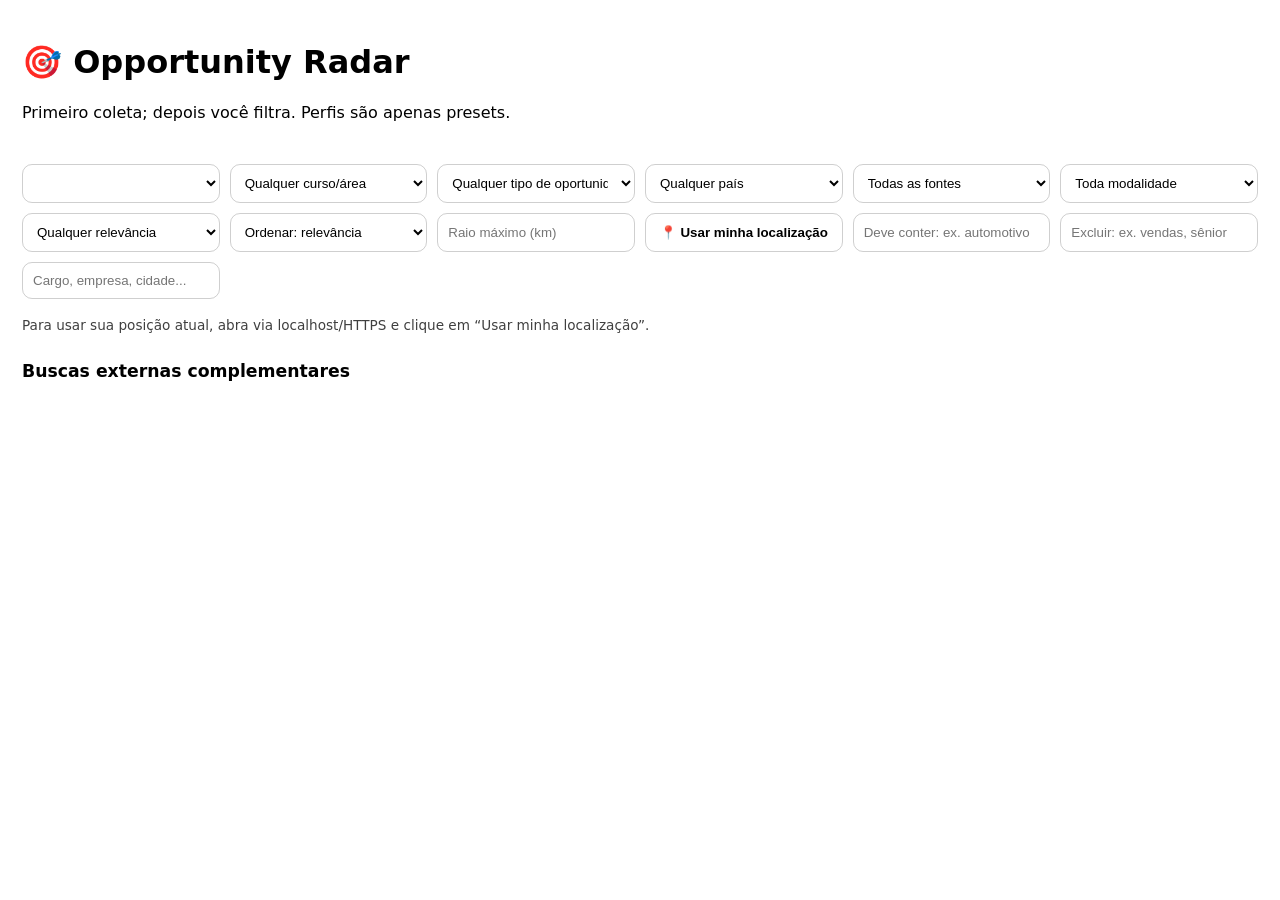
==== web/dashboard.html @ 4504340b "feat: initial Opportunity Radar v3.3" ====
<!doctype html>
<html lang="pt-BR">
<head>
<meta charset="utf-8">
<meta name="viewport" content="width=device-width,initial-scale=1">
<title>Opportunity Radar</title>
<style>
:root{font-family:Inter,system-ui,sans-serif;color-scheme:light dark}
body{max-width:1240px;margin:auto;padding:22px}
header{margin-bottom:18px}
.filters{display:grid;grid-template-columns:repeat(auto-fit,minmax(180px,1fr));gap:10px;margin:18px 0}
input,select,button{padding:10px;border-radius:10px;border:1px solid #8886;background:inherit}
button{cursor:pointer;font-weight:650}
.summary,.intent-summary{display:flex;gap:8px;flex-wrap:wrap;margin:12px 0}
.pill,.tag,.intent-chip{border:1px solid #8885;border-radius:999px;padding:5px 9px;font-size:.8rem}
.intent-chip{cursor:pointer;background:transparent}
.intent-chip:hover{border-color:#888}
.job{display:grid;grid-template-columns:76px 1fr;gap:14px;border:1px solid #8885;border-radius:16px;padding:15px;margin:11px 0}
.score{font-size:1.38rem;font-weight:800;text-align:center}
.score:after{content:"%";font-size:.7rem;opacity:.65}
h2{font-size:1.08rem;margin:3px 0}h3{font-size:.92rem;margin:4px 0;opacity:.8}
p{margin:5px 0}.meta{display:flex;gap:6px;flex-wrap:wrap}
.reason{font-size:.84rem;opacity:.78}.distance{font-weight:700}
.links{display:grid;gap:8px}.links a{padding:9px;border:1px solid #8885;border-radius:10px;text-decoration:none}
.notice{font-size:.85rem;opacity:.75}.muted{opacity:.65}.section-title{margin-top:28px}
</style>
</head>
<body>
<header>
<h1>🎯 Opportunity Radar</h1>
<p>Primeiro coleta; depois você filtra. Perfis são apenas presets.</p>
<div class="summary" id="summary"></div>
<div class="intent-summary" id="intentSummary"></div>
</header>

<section class="filters">
<select id="profile"></select>
<select id="course"><option value="">Qualquer curso/área</option></select>
<select id="intent"><option value="">Qualquer tipo de oportunidade</option></select>
<select id="country">
  <option value="">Qualquer país</option>
  <option value="BR">Brasil</option>
  <option value="US">Estados Unidos</option>
</select>
<select id="source"><option value="">Todas as fontes</option></select>
<select id="workplace">
  <option value="">Toda modalidade</option>
  <option value="remote">Remoto</option>
  <option value="hybrid">Híbrido</option>
  <option value="onsite">Presencial</option>
</select>
<select id="score">
  <option value="0" selected>Qualquer relevância</option>
  <option value="35">Afinidade ≥ 35</option>
  <option value="50">Afinidade ≥ 50</option>
  <option value="70">Afinidade ≥ 70</option>
  <option value="85">Afinidade ≥ 85</option>
</select>
<select id="sort">
  <option value="relevance">Ordenar: relevância</option>
  <option value="distance">Ordenar: mais perto</option>
  <option value="recent">Ordenar: mais recente</option>
  <option value="title">Ordenar: título</option>
</select>
<input id="distance" type="number" min="1" step="1" placeholder="Raio máximo (km)">
<button id="locationBtn">📍 Usar minha localização</button>
<input id="include" placeholder="Deve conter: ex. automotivo">
<input id="exclude" placeholder="Excluir: ex. vendas, sênior">
<input id="search" placeholder="Cargo, empresa, cidade...">
</section>

<p class="notice" id="geoStatus">
Para usar sua posição atual, abra via localhost/HTTPS e clique em “Usar minha localização”.
</p>

<main id="jobs"></main>

<section>
<h2 class="section-title">Buscas externas complementares</h2>
<div class="links" id="links"></div>
</section>

<script>
const DATA=__DASHBOARD_DATA__;
const $=id=>document.getElementById(id);
let currentLocation=null;

const profileEl=$("profile"),courseEl=$("course"),intentEl=$("intent");

function addOption(el,value,text){
  const o=document.createElement("option");
  o.value=value;o.textContent=text;el.appendChild(o);
}

addOption(profileEl,"__explore__","🌐 Explorar tudo");
for(const p of DATA.profiles)addOption(profileEl,p.id,p.name);

for(const [id,cfg] of Object.entries(DATA.courses))addOption(courseEl,id,cfg.label);
for(const [id,cfg] of Object.entries(DATA.intents))addOption(intentEl,id,cfg.label);
for(const s of [...new Set(DATA.jobs.map(j=>j.source))].sort())addOption($("source"),s,s);

function jobKey(j){return `${j.source}:${j.source_job_id}`}
function profileById(id){return DATA.profiles.find(p=>p.id===id)}
function matchMap(profileId){
  const out={};
  DATA.matches.filter(m=>m.profile_id===profileId).forEach(m=>out[m.job_key]=m);
  return out;
}

function workplace(j){
  const t=`${j.workplace_type||""} ${j.location||""} ${(j.description||"").slice(0,700)}`.toLowerCase();
  if(/remote|remoto|remota|home office/.test(t))return"remote";
  if(/hybrid|híbrido|hibrido|híbrida|hibrida/.test(t))return"hybrid";
  if(/onsite|on-site|presencial/.test(t))return"onsite";
  return"unknown";
}

function haversine(lat1,lon1,lat2,lon2){
  const R=6371.0088,rad=x=>x*Math.PI/180;
  const p1=rad(lat1),p2=rad(lat2),dp=rad(lat2-lat1),dl=rad(lon2-lon1);
  const a=Math.sin(dp/2)**2+Math.cos(p1)*Math.cos(p2)*Math.sin(dl/2)**2;
  return R*2*Math.atan2(Math.sqrt(a),Math.sqrt(1-a));
}

function terms(value){
  return value.toLowerCase().split(",").map(x=>x.trim()).filter(Boolean);
}

function applyProfile(){
  const p=profileById(profileEl.value);
  if(!p)return;

  courseEl.value=p.course_ids?.[0]||"";
  intentEl.value=p.intent_ids?.length===1?p.intent_ids[0]:"";
  $("country").value=p.preferred_countries?.length===1?p.preferred_countries[0]:"";
  $("workplace").value=p.preferred_workplace_types?.length===1?p.preferred_workplace_types[0]:"";
  $("distance").value=p.max_distance_km??"";
  $("include").value=(p.include_keywords||[]).join(", ");
  $("exclude").value=(p.exclude_keywords||[]).join(", ");
  $("score").value=String(Math.max(0,p.minimum_score??0));
}

function exploreRelevance(j){
  const course=courseEl.value;
  if(course)return Number(j.course_scores?.[course]||0);
  return Math.max(0,...Object.values(j.course_scores||{}).map(Number));
}

function baseDistance(j,m){
  if(currentLocation&&j.latitude!=null&&j.longitude!=null){
    return haversine(currentLocation.lat,currentLocation.lon,j.latitude,j.longitude);
  }
  return m?.distance_km??null;
}

function renderIntentSummary(){
  const counts={};
  for(const id of Object.keys(DATA.intents))counts[id]=0;
  for(const j of DATA.jobs){
    for(const id of (j.detected_intents||[]))counts[id]=(counts[id]||0)+1;
  }

  $("intentSummary").innerHTML=Object.entries(DATA.intents)
    .map(([id,cfg])=>`<button class="intent-chip" data-intent="${attr(id)}">${esc(cfg.label)}: ${counts[id]||0}</button>`)
    .join("");

  document.querySelectorAll(".intent-chip").forEach(btn=>{
    btn.onclick=()=>{
      intentEl.value=btn.dataset.intent;
      profileEl.value="__explore__";
      render();
    };
  });
}

function render(){
  const exploring=profileEl.value==="__explore__";
  const profile=profileById(profileEl.value);
  const matches=exploring?{}:matchMap(profileEl.value);

  const q=$("search").value.toLowerCase();
  const minScore=Number($("score").value);
  const source=$("source").value;
  const intent=intentEl.value;
  const wp=$("workplace").value;
  const course=courseEl.value;
  const country=$("country").value;
  const radius=Number($("distance").value)||null;
  const includeTerms=terms($("include").value);
  const excludeTerms=terms($("exclude").value);

  const rows=[];

  for(const j of DATA.jobs){
    const m=matches[jobKey(j)]||null;
    const relevance=exploring?exploreRelevance(j):(m?.score??exploreRelevance(j));

    if(relevance<minScore)continue;
    if(source&&j.source!==source)continue;
    if(intent&&!(j.detected_intents||[]).includes(intent))continue;
    if(wp&&workplace(j)!==wp)continue;
    if(course&&Number(j.course_scores?.[course]||0)<35)continue;

    const resolvedCountry=j.metadata?.resolved_country||"";
    if(country&&resolvedCountry&&resolvedCountry!==country)continue;
    if(country&&!resolvedCountry)continue;

    const hay=`${j.title} ${j.company} ${j.location} ${j.description}`.toLowerCase();

    if(q&&!hay.includes(q))continue;
    if(includeTerms.length&&!includeTerms.some(x=>hay.includes(x)))continue;
    if(excludeTerms.some(x=>hay.includes(x)))continue;

    const dist=baseDistance(j,m);
    if(radius!=null&&workplace(j)!=="remote"&&(dist==null||dist>radius))continue;

    rows.push({j,m,dist,relevance});
  }

  const sort=$("sort").value;

  rows.sort((a,b)=>{
    if(sort==="distance")return (a.dist??1e9)-(b.dist??1e9);
    if(sort==="recent")return dateValue(b.j.published_at)-dateValue(a.j.published_at);
    if(sort==="title")return String(a.j.title).localeCompare(String(b.j.title));
    return b.relevance-a.relevance||((a.dist??1e9)-(b.dist??1e9));
  });

  const mode=exploring?"Explorar tudo":(profile?.name||"");

  $("summary").innerHTML=
    `<span class="pill">${rows.length} resultados</span>`+
    `<span class="pill">${DATA.jobs.length} vagas coletadas</span>`+
    `<span class="pill">${esc(mode)}</span>`;

  $("jobs").innerHTML=rows.map(({j,m,dist,relevance})=>{
    const intents=(j.detected_intents||[]).map(id=>DATA.intents[id]?.label||id);
    const courseTags=Object.entries(j.course_scores||{})
      .filter(([id,s])=>s>=35)
      .sort((a,b)=>b[1]-a[1])
      .slice(0,3)
      .map(([id,s])=>`<span class="tag">${esc(DATA.courses[id]?.label||id)}: ${s}%</span>`)
      .join("");

    const d=dist==null
      ?'<span class="muted">distância indisponível</span>'
      :`<span class="distance">${dist.toFixed(0)} km</span>`;

    const reasons=exploring
      ?[]
      :(m?.reasons||[]);

    return `
    <article class="job">
      <div class="score">${Math.round(relevance)}</div>
      <div>
        <div class="meta">
          <span class="tag">${esc(j.source)}</span>
          ${intents.map(x=>`<span class="tag">${esc(x)}</span>`).join("")}
          ${courseTags}
        </div>
        <h2>${esc(j.title||"Título não identificado")}</h2>
        <h3>${esc(j.company||"Empresa não identificada")}</h3>
        <p>${esc(j.location||"Localização não informada")} · ${d}</p>
        ${reasons.length?`<p class="reason">${esc(reasons.join(" • "))}</p>`:""}
        <a target="_blank" rel="noopener noreferrer" href="${attr(j.url)}">Abrir oportunidade ↗</a>
      </div>
    </article>`;
  }).join("")||"<p>Nenhuma oportunidade com esses filtros.</p>";

  if(exploring){
    $("links").innerHTML=
      '<p class="muted">Escolha um preset para buscas externas personalizadas. A coleta principal acima continua independente dos presets.</p>';
  }else{
    $("links").innerHTML=DATA.search_links
      .filter(x=>x.profile_id===profileEl.value)
      .map(x=>`<a target="_blank" rel="noopener noreferrer" href="${attr(x.url)}">${esc(x.provider)} — ${esc(x.query)}</a>`)
      .join("");
  }
}

function dateValue(v){
  const n=Date.parse(v||"");
  return Number.isFinite(n)?n:0;
}

function esc(s){
  return String(s??"").replace(/[&<>"']/g,c=>({
    "&":"&amp;","<":"&lt;",">":"&gt;",'"':"&quot;","'":"&#39;"
  }[c]));
}
function attr(s){return esc(s)}

profileEl.addEventListener("change",()=>{
  if(profileEl.value!=="__explore__")applyProfile();
  else{
    courseEl.value="";
    intentEl.value="";
    $("country").value="";
    $("workplace").value="";
    $("distance").value="";
    $("include").value="";
    $("exclude").value="";
    $("score").value="0";
  }
  render();
});

["course","intent","country","workplace","distance","include","exclude"].forEach(id=>{
  $(id).addEventListener(
    id==="distance"||id==="include"||id==="exclude"?"input":"change",
    ()=>{
      if(profileEl.value!=="__explore__")profileEl.value="__explore__";
      render();
    }
  );
});

["source","score","sort"].forEach(id=>$(id).addEventListener("change",render));
$("search").addEventListener("input",render);

$("locationBtn").onclick=()=>{
  if(!navigator.geolocation){
    $("geoStatus").textContent="Geolocalização indisponível neste navegador.";
    return;
  }

  $("geoStatus").textContent="Solicitando sua localização…";

  navigator.geolocation.getCurrentPosition(
    pos=>{
      currentLocation={
        lat:pos.coords.latitude,
        lon:pos.coords.longitude,
      };
      $("geoStatus").textContent=
        `Localização atual carregada (precisão aproximada: ${Math.round(pos.coords.accuracy)} m).`;
      render();
    },
    err=>{
      $("geoStatus").textContent=`Não foi possível obter localização: ${err.message}`;
    },
    {
      enableHighAccuracy:false,
      timeout:10000,
      maximumAge:300000,
    }
  );
};

profileEl.value="__explore__";
renderIntentSummary();
render();
</script>
</body>
</html>
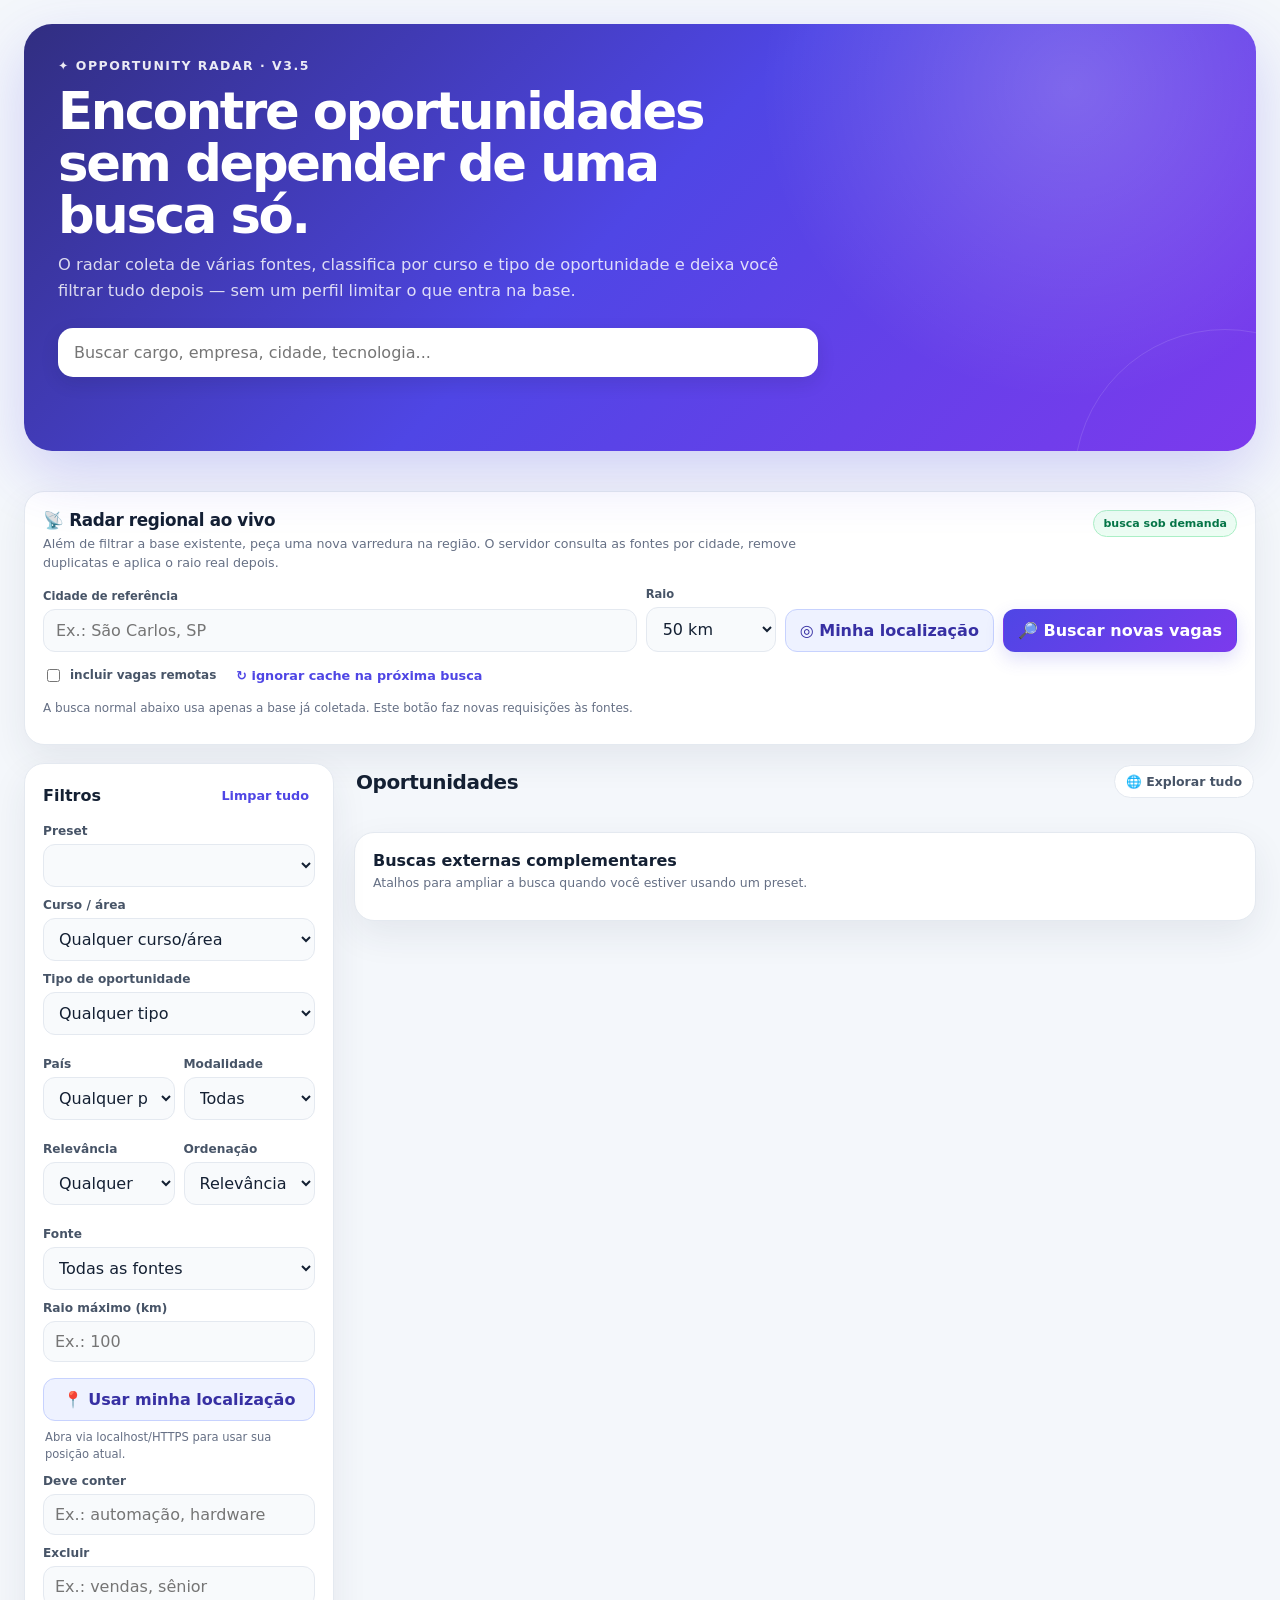
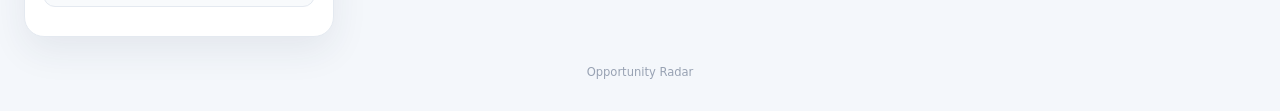
==== commit 63a0de83: "feat: improve 99jobs collector" ====
--- a/web/dashboard.html
+++ b/web/dashboard.html
@@ -3,87 +3,247 @@
 <head>
 <meta charset="utf-8">
 <meta name="viewport" content="width=device-width,initial-scale=1">
+<meta name="color-scheme" content="light">
 <title>Opportunity Radar</title>
 <style>
-:root{font-family:Inter,system-ui,sans-serif;color-scheme:light dark}
-body{max-width:1240px;margin:auto;padding:22px}
-header{margin-bottom:18px}
-.filters{display:grid;grid-template-columns:repeat(auto-fit,minmax(180px,1fr));gap:10px;margin:18px 0}
-input,select,button{padding:10px;border-radius:10px;border:1px solid #8886;background:inherit}
-button{cursor:pointer;font-weight:650}
-.summary,.intent-summary{display:flex;gap:8px;flex-wrap:wrap;margin:12px 0}
-.pill,.tag,.intent-chip{border:1px solid #8885;border-radius:999px;padding:5px 9px;font-size:.8rem}
-.intent-chip{cursor:pointer;background:transparent}
-.intent-chip:hover{border-color:#888}
-.job{display:grid;grid-template-columns:76px 1fr;gap:14px;border:1px solid #8885;border-radius:16px;padding:15px;margin:11px 0}
-.score{font-size:1.38rem;font-weight:800;text-align:center}
-.score:after{content:"%";font-size:.7rem;opacity:.65}
-h2{font-size:1.08rem;margin:3px 0}h3{font-size:.92rem;margin:4px 0;opacity:.8}
-p{margin:5px 0}.meta{display:flex;gap:6px;flex-wrap:wrap}
-.reason{font-size:.84rem;opacity:.78}.distance{font-weight:700}
-.links{display:grid;gap:8px}.links a{padding:9px;border:1px solid #8885;border-radius:10px;text-decoration:none}
-.notice{font-size:.85rem;opacity:.75}.muted{opacity:.65}.section-title{margin-top:28px}
+:root{
+  font-family:Inter,ui-sans-serif,system-ui,-apple-system,BlinkMacSystemFont,"Segoe UI",sans-serif;
+  --bg:#f4f7fb;
+  --surface:#ffffff;
+  --surface-2:#f8fafc;
+  --text:#142033;
+  --muted:#667085;
+  --line:#e4e9f0;
+  --primary:#4f46e5;
+  --primary-2:#7c3aed;
+  --primary-soft:#eef2ff;
+  --success:#0f9f6e;
+  --shadow:0 14px 36px rgba(36,49,77,.08);
+  --radius:20px;
+}
+*{box-sizing:border-box}
+html{scroll-behavior:smooth}
+body{margin:0;background:var(--bg);color:var(--text)}
+a{color:inherit}
+button,input,select{font:inherit}
+button{cursor:pointer}
+.app{max-width:1500px;margin:0 auto;padding:24px}
+.hero{
+  position:relative;overflow:hidden;
+  border-radius:28px;padding:34px;
+  color:#fff;
+  background:
+    radial-gradient(circle at 85% 15%,rgba(255,255,255,.20),transparent 28%),
+    linear-gradient(135deg,#312e81 0%,#4f46e5 48%,#7c3aed 100%);
+  box-shadow:0 22px 60px rgba(79,70,229,.22);
+}
+.hero:after{content:"";position:absolute;width:300px;height:300px;border:1px solid rgba(255,255,255,.12);border-radius:50%;right:-120px;bottom:-180px}
+.eyebrow{display:flex;gap:8px;align-items:center;font-size:.78rem;font-weight:800;letter-spacing:.12em;text-transform:uppercase;opacity:.9}
+.hero h1{font-size:clamp(2rem,4vw,3.45rem);line-height:1.02;margin:12px 0 10px;letter-spacing:-.045em;max-width:760px}
+.hero p{max-width:760px;margin:0;color:rgba(255,255,255,.82);font-size:1.02rem;line-height:1.6}
+.hero-search{display:flex;gap:10px;margin-top:24px;max-width:760px}
+.hero-search input{flex:1;border:0;border-radius:15px;padding:15px 16px;background:#fff;color:var(--text);box-shadow:0 6px 18px rgba(15,23,42,.12);outline:none}
+.hero-search input:focus{box-shadow:0 0 0 4px rgba(255,255,255,.22),0 6px 18px rgba(15,23,42,.12)}
+.hero-stats{display:grid;grid-template-columns:repeat(4,minmax(0,1fr));gap:12px;margin-top:26px;max-width:940px}
+.hero-stat{background:rgba(255,255,255,.12);border:1px solid rgba(255,255,255,.18);backdrop-filter:blur(8px);border-radius:16px;padding:14px 16px}
+.hero-stat strong{display:block;font-size:1.35rem;line-height:1.1}.hero-stat span{font-size:.78rem;color:rgba(255,255,255,.72)}
+.intent-strip{display:flex;gap:9px;overflow:auto;padding:18px 2px 4px;scrollbar-width:thin}
+.intent-chip{white-space:nowrap;border:1px solid var(--line);background:var(--surface);border-radius:999px;padding:9px 12px;font-size:.82rem;color:#475467;font-weight:700;box-shadow:0 4px 12px rgba(15,23,42,.03)}
+.intent-chip:hover,.intent-chip.active{border-color:#c7d2fe;background:var(--primary-soft);color:#3730a3}
+.layout{display:grid;grid-template-columns:310px minmax(0,1fr);gap:20px;margin-top:18px;align-items:start}
+.sidebar{position:sticky;top:18px;background:var(--surface);border:1px solid var(--line);border-radius:var(--radius);box-shadow:var(--shadow);padding:18px}
+.sidebar-head{display:flex;align-items:center;justify-content:space-between;gap:12px;margin-bottom:15px}
+.sidebar-head h2{font-size:1rem;margin:0}.link-button{border:0;background:transparent;color:var(--primary);font-size:.8rem;font-weight:800;padding:6px}
+.field{display:grid;gap:6px;margin:11px 0}.field label{font-size:.76rem;font-weight:800;color:#475467}.field input,.field select{width:100%;border:1px solid var(--line);background:var(--surface-2);color:var(--text);border-radius:12px;padding:10px 11px;outline:none}.field input:focus,.field select:focus{border-color:#a5b4fc;box-shadow:0 0 0 3px #eef2ff}
+.field-grid{display:grid;grid-template-columns:1fr 1fr;gap:9px}
+.location-button{width:100%;border:1px solid #c7d2fe;background:var(--primary-soft);color:#3730a3;border-radius:12px;padding:11px;font-weight:800;margin-top:5px}
+.geo-status{font-size:.72rem;line-height:1.45;color:var(--muted);margin:8px 2px 0}
+
+.live-search{margin-top:18px;background:var(--surface);border:1px solid var(--line);border-radius:var(--radius);padding:18px;box-shadow:var(--shadow)}
+.live-head{display:flex;justify-content:space-between;gap:16px;align-items:flex-start;margin-bottom:14px}.live-head h2{margin:0;font-size:1.05rem;letter-spacing:-.02em}.live-head p{margin:5px 0 0;color:var(--muted);font-size:.79rem;line-height:1.5;max-width:760px}.live-badge{white-space:nowrap;background:#ecfdf3;border:1px solid #abefc6;color:#067647;border-radius:999px;padding:6px 9px;font-size:.69rem;font-weight:850}
+.live-grid{display:grid;grid-template-columns:minmax(220px,1.5fr) 130px auto auto;gap:9px;align-items:end}.live-field{display:grid;gap:6px}.live-field label{font-size:.72rem;font-weight:800;color:#475467}.live-field input,.live-field select{width:100%;border:1px solid var(--line);background:var(--surface-2);color:var(--text);border-radius:12px;padding:11px 12px;outline:none}.live-field input:focus,.live-field select:focus{border-color:#a5b4fc;box-shadow:0 0 0 3px #eef2ff}.live-primary,.live-secondary{border-radius:12px;padding:11px 14px;font-weight:850;border:1px solid transparent;white-space:nowrap}.live-primary{background:linear-gradient(135deg,var(--primary),var(--primary-2));color:#fff;box-shadow:0 7px 18px rgba(79,70,229,.18)}.live-primary:disabled{opacity:.55;cursor:wait}.live-secondary{background:var(--primary-soft);border-color:#c7d2fe;color:#3730a3}.live-options{display:flex;gap:14px;align-items:center;flex-wrap:wrap;margin-top:10px}.check{display:inline-flex;gap:7px;align-items:center;font-size:.75rem;color:#475467;font-weight:700}.check input{accent-color:var(--primary)}.live-status{font-size:.75rem;color:var(--muted);line-height:1.55;margin:10px 0 0}.live-status strong{color:var(--text)}.live-status.error{color:#b42318}.live-cities{display:flex;gap:6px;flex-wrap:wrap;margin-top:9px}.city-chip{border-radius:999px;background:#f8fafc;border:1px solid var(--line);padding:4px 8px;font-size:.66rem;color:#667085}.dynamic-note{display:inline-flex;align-items:center;gap:5px;background:#fff7ed;border:1px solid #fed7aa;color:#c2410c;border-radius:999px;padding:4px 8px;font-size:.68rem;font-weight:800}
+.content{min-width:0}
+.result-bar{display:flex;gap:12px;justify-content:space-between;align-items:end;margin:2px 0 12px;padding:0 2px}.result-bar h2{margin:0;font-size:1.25rem;letter-spacing:-.02em}.result-bar p{margin:4px 0 0;color:var(--muted);font-size:.83rem}.mode-pill{display:inline-flex;align-items:center;gap:6px;border-radius:999px;background:var(--surface);border:1px solid var(--line);padding:8px 11px;font-size:.78rem;font-weight:800;color:#475467}
+.jobs{display:grid;gap:12px}
+.job{display:grid;grid-template-columns:88px minmax(0,1fr) auto;gap:16px;align-items:center;background:var(--surface);border:1px solid var(--line);border-radius:var(--radius);padding:18px;box-shadow:0 7px 22px rgba(15,23,42,.045);transition:.18s ease}.job:hover{transform:translateY(-2px);box-shadow:0 14px 30px rgba(15,23,42,.08);border-color:#d8def0}
+.score-ring{--score:0;display:grid;place-items:center;width:72px;height:72px;border-radius:50%;background:conic-gradient(var(--primary) calc(var(--score)*1%),#edf0f5 0);position:relative}.score-ring:before{content:"";position:absolute;inset:7px;border-radius:50%;background:var(--surface)}.score-ring strong{position:relative;font-size:1.06rem;letter-spacing:-.03em}.score-ring small{position:relative;font-size:.62rem;color:var(--muted);font-weight:700;margin-left:1px}
+.job-main{min-width:0}.badges{display:flex;gap:6px;flex-wrap:wrap;margin-bottom:8px}.badge{display:inline-flex;align-items:center;gap:4px;border-radius:999px;border:1px solid var(--line);background:var(--surface-2);padding:4px 8px;font-size:.68rem;font-weight:800;color:#667085}.badge.intent{background:#f5f3ff;border-color:#ddd6fe;color:#6d28d9}.badge.course{background:#eff6ff;border-color:#dbeafe;color:#1d4ed8}.badge.remote{background:#ecfdf3;border-color:#d1fadf;color:#067647}
+.job h3{font-size:1.06rem;line-height:1.3;margin:0 0 5px;letter-spacing:-.015em}.company{font-size:.86rem;font-weight:750;color:#344054;margin:0}.job-meta{display:flex;gap:12px;flex-wrap:wrap;margin-top:9px;font-size:.78rem;color:var(--muted)}.job-meta span{display:inline-flex;gap:5px;align-items:center}.reason{font-size:.75rem;color:#667085;margin:9px 0 0;line-height:1.45}
+.job-action{display:grid;gap:8px;justify-items:end;min-width:135px}.open-job{display:inline-flex;align-items:center;justify-content:center;text-decoration:none;background:#111827;color:#fff;border-radius:12px;padding:10px 13px;font-size:.78rem;font-weight:850}.published{font-size:.7rem;color:var(--muted);text-align:right}
+.empty{background:var(--surface);border:1px dashed #cbd5e1;border-radius:var(--radius);padding:48px 24px;text-align:center;color:var(--muted)}.empty strong{display:block;color:var(--text);font-size:1rem;margin-bottom:6px}
+.external{margin-top:22px;background:var(--surface);border:1px solid var(--line);border-radius:var(--radius);padding:18px;box-shadow:var(--shadow)}.external-head h2{font-size:1rem;margin:0}.external-head p{font-size:.78rem;color:var(--muted);margin:5px 0 12px}.external-links{display:grid;grid-template-columns:repeat(auto-fit,minmax(220px,1fr));gap:8px}.external-links a{text-decoration:none;border:1px solid var(--line);border-radius:12px;padding:11px;font-size:.78rem;color:#344054;background:var(--surface-2)}.external-links a:hover{border-color:#c7d2fe;background:var(--primary-soft)}
+.source-row{display:flex;gap:7px;flex-wrap:wrap;margin-top:14px}.source-pill{font-size:.69rem;border:1px solid rgba(255,255,255,.2);background:rgba(255,255,255,.1);border-radius:999px;padding:5px 8px;color:rgba(255,255,255,.85)}
+footer{text-align:center;color:#98a2b3;font-size:.72rem;padding:28px 0 8px}
+@media(max-width:1100px){.live-grid{grid-template-columns:1fr 130px}.live-primary,.live-secondary{width:100%}}
+@media(max-width:980px){.hero-stats{grid-template-columns:repeat(2,1fr)}.layout{grid-template-columns:1fr}.sidebar{position:relative;top:auto}.field-grid{grid-template-columns:repeat(2,1fr)}.job{grid-template-columns:75px minmax(0,1fr)}.job-action{grid-column:2;display:flex;align-items:center;justify-content:space-between;width:100%}.published{text-align:left}}
+@media(max-width:620px){.live-search{padding:15px}.live-head{flex-direction:column}.live-grid{grid-template-columns:1fr}.live-options{align-items:flex-start;flex-direction:column}.app{padding:12px}.hero{padding:24px 18px;border-radius:22px}.hero-search{display:block}.hero-stats{grid-template-columns:1fr 1fr}.field-grid{grid-template-columns:1fr}.job{grid-template-columns:1fr;padding:15px}.score-ring{width:58px;height:58px}.job-action{grid-column:1}.result-bar{align-items:flex-start;flex-direction:column}.mode-pill{align-self:flex-start}.sidebar{padding:15px}.intent-strip{margin-right:-12px}.job-main{min-width:0}}
 </style>
 </head>
 <body>
-<header>
-<h1>🎯 Opportunity Radar</h1>
-<p>Primeiro coleta; depois você filtra. Perfis são apenas presets.</p>
-<div class="summary" id="summary"></div>
-<div class="intent-summary" id="intentSummary"></div>
-</header>
-
-<section class="filters">
-<select id="profile"></select>
-<select id="course"><option value="">Qualquer curso/área</option></select>
-<select id="intent"><option value="">Qualquer tipo de oportunidade</option></select>
-<select id="country">
-  <option value="">Qualquer país</option>
-  <option value="BR">Brasil</option>
-  <option value="US">Estados Unidos</option>
-</select>
-<select id="source"><option value="">Todas as fontes</option></select>
-<select id="workplace">
-  <option value="">Toda modalidade</option>
-  <option value="remote">Remoto</option>
-  <option value="hybrid">Híbrido</option>
-  <option value="onsite">Presencial</option>
-</select>
-<select id="score">
-  <option value="0" selected>Qualquer relevância</option>
-  <option value="35">Afinidade ≥ 35</option>
-  <option value="50">Afinidade ≥ 50</option>
-  <option value="70">Afinidade ≥ 70</option>
-  <option value="85">Afinidade ≥ 85</option>
-</select>
-<select id="sort">
-  <option value="relevance">Ordenar: relevância</option>
-  <option value="distance">Ordenar: mais perto</option>
-  <option value="recent">Ordenar: mais recente</option>
-  <option value="title">Ordenar: título</option>
-</select>
-<input id="distance" type="number" min="1" step="1" placeholder="Raio máximo (km)">
-<button id="locationBtn">📍 Usar minha localização</button>
-<input id="include" placeholder="Deve conter: ex. automotivo">
-<input id="exclude" placeholder="Excluir: ex. vendas, sênior">
-<input id="search" placeholder="Cargo, empresa, cidade...">
-</section>
-
-<p class="notice" id="geoStatus">
-Para usar sua posição atual, abra via localhost/HTTPS e clique em “Usar minha localização”.
-</p>
-
-<main id="jobs"></main>
-
-<section>
-<h2 class="section-title">Buscas externas complementares</h2>
-<div class="links" id="links"></div>
-</section>
+<div class="app">
+  <header class="hero">
+    <div class="eyebrow">✦ Opportunity Radar · v3.5</div>
+    <h1>Encontre oportunidades sem depender de uma busca só.</h1>
+    <p>O radar coleta de várias fontes, classifica por curso e tipo de oportunidade e deixa você filtrar tudo depois — sem um perfil limitar o que entra na base.</p>
+    <div class="hero-search">
+      <input id="search" autocomplete="off" placeholder="Buscar cargo, empresa, cidade, tecnologia...">
+    </div>
+    <div class="hero-stats" id="heroStats"></div>
+    <div class="source-row" id="sourceSummary"></div>
+  </header>
+
+  <div class="intent-strip" id="intentSummary"></div>
+
+
+  <section class="live-search">
+    <div class="live-head">
+      <div>
+        <h2>📡 Radar regional ao vivo</h2>
+        <p>Além de filtrar a base existente, peça uma nova varredura na região. O servidor consulta as fontes por cidade, remove duplicatas e aplica o raio real depois.</p>
+      </div>
+      <span class="live-badge">busca sob demanda</span>
+    </div>
+    <div class="live-grid">
+      <div class="live-field">
+        <label for="liveLocation">Cidade de referência</label>
+        <input id="liveLocation" placeholder="Ex.: São Carlos, SP" autocomplete="off">
+      </div>
+      <div class="live-field">
+        <label for="liveRadius">Raio</label>
+        <select id="liveRadius">
+          <option value="25">25 km</option>
+          <option value="50" selected>50 km</option>
+          <option value="75">75 km</option>
+          <option value="100">100 km</option>
+          <option value="150">150 km</option>
+          <option value="200">200 km</option>
+        </select>
+      </div>
+      <button class="live-secondary" id="liveLocationBtn">◎ Minha localização</button>
+      <button class="live-primary" id="liveSearchBtn">🔎 Buscar novas vagas</button>
+    </div>
+    <div class="live-options">
+      <label class="check"><input type="checkbox" id="liveRemote"> incluir vagas remotas</label>
+      <button class="link-button" id="liveRefreshBtn">↻ ignorar cache na próxima busca</button>
+    </div>
+    <p class="live-status" id="liveStatus">A busca normal abaixo usa apenas a base já coletada. Este botão faz novas requisições às fontes.</p>
+    <div class="live-cities" id="liveCities"></div>
+  </section>
+
+  <div class="layout">
+    <aside class="sidebar">
+      <div class="sidebar-head">
+        <h2>Filtros</h2>
+        <button class="link-button" id="clearBtn">Limpar tudo</button>
+      </div>
+
+      <div class="field">
+        <label for="profile">Preset</label>
+        <select id="profile"></select>
+      </div>
+      <div class="field">
+        <label for="course">Curso / área</label>
+        <select id="course"><option value="">Qualquer curso/área</option></select>
+      </div>
+      <div class="field">
+        <label for="intent">Tipo de oportunidade</label>
+        <select id="intent"><option value="">Qualquer tipo</option></select>
+      </div>
+
+      <div class="field-grid">
+        <div class="field">
+          <label for="country">País</label>
+          <select id="country">
+            <option value="">Qualquer país</option>
+            <option value="BR">Brasil</option>
+            <option value="US">Estados Unidos</option>
+          </select>
+        </div>
+        <div class="field">
+          <label for="workplace">Modalidade</label>
+          <select id="workplace">
+            <option value="">Todas</option>
+            <option value="remote">Remoto</option>
+            <option value="hybrid">Híbrido</option>
+            <option value="onsite">Presencial</option>
+          </select>
+        </div>
+      </div>
+
+      <div class="field-grid">
+        <div class="field">
+          <label for="score">Relevância</label>
+          <select id="score">
+            <option value="0" selected>Qualquer</option>
+            <option value="35">≥ 35%</option>
+            <option value="50">≥ 50%</option>
+            <option value="70">≥ 70%</option>
+            <option value="85">≥ 85%</option>
+          </select>
+        </div>
+        <div class="field">
+          <label for="sort">Ordenação</label>
+          <select id="sort">
+            <option value="relevance">Relevância</option>
+            <option value="distance">Mais perto</option>
+            <option value="recent">Mais recente</option>
+            <option value="title">Título A–Z</option>
+          </select>
+        </div>
+      </div>
+
+      <div class="field">
+        <label for="source">Fonte</label>
+        <select id="source"><option value="">Todas as fontes</option></select>
+      </div>
+      <div class="field">
+        <label for="distance">Raio máximo (km)</label>
+        <input id="distance" type="number" min="1" step="1" placeholder="Ex.: 100">
+      </div>
+      <button class="location-button" id="locationBtn">📍 Usar minha localização</button>
+      <p class="geo-status" id="geoStatus">Abra via localhost/HTTPS para usar sua posição atual.</p>
+
+      <div class="field">
+        <label for="include">Deve conter</label>
+        <input id="include" placeholder="Ex.: automação, hardware">
+      </div>
+      <div class="field">
+        <label for="exclude">Excluir</label>
+        <input id="exclude" placeholder="Ex.: vendas, sênior">
+      </div>
+    </aside>
+
+    <main class="content">
+      <div class="result-bar">
+        <div>
+          <h2 id="resultTitle">Oportunidades</h2>
+          <p id="resultSub"></p>
+        </div>
+        <span class="mode-pill" id="modePill">🌐 Explorar tudo</span>
+      </div>
+
+      <section class="jobs" id="jobs"></section>
+
+      <section class="external">
+        <div class="external-head">
+          <h2>Buscas externas complementares</h2>
+          <p>Atalhos para ampliar a busca quando você estiver usando um preset.</p>
+        </div>
+        <div class="external-links" id="links"></div>
+      </section>
+    </main>
+  </div>
+
+  <footer id="footerInfo">Opportunity Radar</footer>
+</div>
 
 <script>
 const DATA=__DASHBOARD_DATA__;
 const $=id=>document.getElementById(id);
 let currentLocation=null;
+let liveCoordinates=null;
+let forceLiveRefresh=false;
+let dynamicAdded=0;
 
 const profileEl=$("profile"),courseEl=$("course"),intentEl=$("intent");
 
@@ -94,11 +254,13 @@
 
 addOption(profileEl,"__explore__","🌐 Explorar tudo");
 for(const p of DATA.profiles)addOption(profileEl,p.id,p.name);
-
 for(const [id,cfg] of Object.entries(DATA.courses))addOption(courseEl,id,cfg.label);
 for(const [id,cfg] of Object.entries(DATA.intents))addOption(intentEl,id,cfg.label);
-for(const s of [...new Set(DATA.jobs.map(j=>j.source))].sort())addOption($("source"),s,s);
-
+for(const s of [...new Set(DATA.jobs.map(j=>j.source))].sort())addOption($("source"),s,sourceLabel(s));
+
+function sourceLabel(s){
+  return ({gupy_global:"Gupy Global",gupy_api:"Gupy API",gupy_public:"Gupy",vagas_com:"Vagas.com",jobs99:"99jobs",ciee:"CIEE",lever:"Lever",ashby:"Ashby",greenhouse:"Greenhouse"})[s]||s;
+}
 function jobKey(j){return `${j.source}:${j.source_job_id}`}
 function profileById(id){return DATA.profiles.find(p=>p.id===id)}
 function matchMap(profileId){
@@ -106,7 +268,6 @@
   DATA.matches.filter(m=>m.profile_id===profileId).forEach(m=>out[m.job_key]=m);
   return out;
 }
-
 function workplace(j){
   const t=`${j.workplace_type||""} ${j.location||""} ${(j.description||"").slice(0,700)}`.toLowerCase();
   if(/remote|remoto|remota|home office/.test(t))return"remote";
@@ -114,22 +275,19 @@
   if(/onsite|on-site|presencial/.test(t))return"onsite";
   return"unknown";
 }
-
+function workplaceLabel(j){
+  const w=workplace(j);
+  return w==="remote"?"Remoto":w==="hybrid"?"Híbrido":w==="onsite"?"Presencial":"Modalidade não informada";
+}
 function haversine(lat1,lon1,lat2,lon2){
   const R=6371.0088,rad=x=>x*Math.PI/180;
   const p1=rad(lat1),p2=rad(lat2),dp=rad(lat2-lat1),dl=rad(lon2-lon1);
   const a=Math.sin(dp/2)**2+Math.cos(p1)*Math.cos(p2)*Math.sin(dl/2)**2;
   return R*2*Math.atan2(Math.sqrt(a),Math.sqrt(1-a));
 }
-
-function terms(value){
-  return value.toLowerCase().split(",").map(x=>x.trim()).filter(Boolean);
-}
-
+function terms(value){return value.toLowerCase().split(",").map(x=>x.trim()).filter(Boolean)}
 function applyProfile(){
-  const p=profileById(profileEl.value);
-  if(!p)return;
-
+  const p=profileById(profileEl.value);if(!p)return;
   courseEl.value=p.course_ids?.[0]||"";
   intentEl.value=p.intent_ids?.length===1?p.intent_ids[0]:"";
   $("country").value=p.preferred_countries?.length===1?p.preferred_countries[0]:"";
@@ -139,218 +297,271 @@
   $("exclude").value=(p.exclude_keywords||[]).join(", ");
   $("score").value=String(Math.max(0,p.minimum_score??0));
 }
-
+function resetFilters(){
+  profileEl.value="__explore__";courseEl.value="";intentEl.value="";
+  $("country").value="";$("workplace").value="";$("distance").value="";
+  $("include").value="";$("exclude").value="";$("score").value="0";
+  $("source").value="";$("sort").value="relevance";$("search").value="";
+  render();
+}
 function exploreRelevance(j){
-  const course=courseEl.value;
-  if(course)return Number(j.course_scores?.[course]||0);
+  const course=courseEl.value;if(course)return Number(j.course_scores?.[course]||0);
   return Math.max(0,...Object.values(j.course_scores||{}).map(Number));
 }
-
 function baseDistance(j,m){
-  if(currentLocation&&j.latitude!=null&&j.longitude!=null){
-    return haversine(currentLocation.lat,currentLocation.lon,j.latitude,j.longitude);
-  }
+  if(currentLocation&&j.latitude!=null&&j.longitude!=null)return haversine(currentLocation.lat,currentLocation.lon,j.latitude,j.longitude);
+  if(j.metadata?.search_distance_km!=null)return Number(j.metadata.search_distance_km);
   return m?.distance_km??null;
 }
-
+function renderHero(){
+  const s=DATA.stats||{};
+  const geocoded=s.geocoded_jobs||0,unique=DATA.jobs.length;
+  const coverage=unique?Math.round(100*geocoded/unique):0;
+  $("heroStats").innerHTML=[
+    [unique.toLocaleString("pt-BR"),dynamicAdded?`vagas disponíveis (+${dynamicAdded} ao vivo)`:"vagas únicas"],
+    [(s.raw_jobs||unique).toLocaleString("pt-BR"),"coletas brutas"],
+    [Object.keys(s.sources||{}).length,"fontes ativas"],
+    [`${coverage}%`,"com localização resolvida"]
+  ].map(([v,l])=>`<div class="hero-stat"><strong>${esc(v)}</strong><span>${esc(l)}</span></div>`).join("");
+  $("sourceSummary").innerHTML=Object.entries(s.sources||{}).sort((a,b)=>b[1]-a[1]).slice(0,8)
+    .map(([name,count])=>`<span class="source-pill">${esc(sourceLabel(name))} · ${Number(count).toLocaleString("pt-BR")}</span>`).join("");
+  const generated=s.generated_at?new Date(s.generated_at):null;
+  $("footerInfo").textContent=generated&&Number.isFinite(generated.getTime())
+    ?`Opportunity Radar · atualizado em ${generated.toLocaleString("pt-BR")}`
+    :"Opportunity Radar";
+}
 function renderIntentSummary(){
-  const counts={};
-  for(const id of Object.keys(DATA.intents))counts[id]=0;
-  for(const j of DATA.jobs){
-    for(const id of (j.detected_intents||[]))counts[id]=(counts[id]||0)+1;
-  }
-
+  const counts={};for(const id of Object.keys(DATA.intents))counts[id]=0;
+  for(const j of DATA.jobs)for(const id of (j.detected_intents||[]))counts[id]=(counts[id]||0)+1;
   $("intentSummary").innerHTML=Object.entries(DATA.intents)
-    .map(([id,cfg])=>`<button class="intent-chip" data-intent="${attr(id)}">${esc(cfg.label)}: ${counts[id]||0}</button>`)
-    .join("");
-
-  document.querySelectorAll(".intent-chip").forEach(btn=>{
-    btn.onclick=()=>{
-      intentEl.value=btn.dataset.intent;
-      profileEl.value="__explore__";
-      render();
-    };
+    .map(([id,cfg])=>`<button class="intent-chip" data-intent="${attr(id)}">${esc(cfg.label)} · ${counts[id]||0}</button>`).join("");
+  document.querySelectorAll(".intent-chip").forEach(btn=>btn.onclick=()=>{
+    intentEl.value=btn.dataset.intent;profileEl.value="__explore__";render();
   });
 }
-
 function render(){
   const exploring=profileEl.value==="__explore__";
   const profile=profileById(profileEl.value);
   const matches=exploring?{}:matchMap(profileEl.value);
-
-  const q=$("search").value.toLowerCase();
-  const minScore=Number($("score").value);
-  const source=$("source").value;
-  const intent=intentEl.value;
-  const wp=$("workplace").value;
-  const course=courseEl.value;
-  const country=$("country").value;
+  const q=$("search").value.toLowerCase().trim();
+  const minScore=Number($("score").value),source=$("source").value,intent=intentEl.value;
+  const wp=$("workplace").value,course=courseEl.value,country=$("country").value;
   const radius=Number($("distance").value)||null;
-  const includeTerms=terms($("include").value);
-  const excludeTerms=terms($("exclude").value);
-
+  const includeTerms=terms($("include").value),excludeTerms=terms($("exclude").value);
   const rows=[];
 
   for(const j of DATA.jobs){
     const m=matches[jobKey(j)]||null;
     const relevance=exploring?exploreRelevance(j):(m?.score??exploreRelevance(j));
-
     if(relevance<minScore)continue;
     if(source&&j.source!==source)continue;
     if(intent&&!(j.detected_intents||[]).includes(intent))continue;
     if(wp&&workplace(j)!==wp)continue;
     if(course&&Number(j.course_scores?.[course]||0)<35)continue;
-
     const resolvedCountry=j.metadata?.resolved_country||"";
-    if(country&&resolvedCountry&&resolvedCountry!==country)continue;
-    if(country&&!resolvedCountry)continue;
-
+    if(country&&resolvedCountry!==country)continue;
     const hay=`${j.title} ${j.company} ${j.location} ${j.description}`.toLowerCase();
-
     if(q&&!hay.includes(q))continue;
     if(includeTerms.length&&!includeTerms.some(x=>hay.includes(x)))continue;
     if(excludeTerms.some(x=>hay.includes(x)))continue;
-
     const dist=baseDistance(j,m);
     if(radius!=null&&workplace(j)!=="remote"&&(dist==null||dist>radius))continue;
-
     rows.push({j,m,dist,relevance});
   }
 
   const sort=$("sort").value;
-
   rows.sort((a,b)=>{
-    if(sort==="distance")return (a.dist??1e9)-(b.dist??1e9);
+    if(sort==="distance")return(a.dist??1e9)-(b.dist??1e9);
     if(sort==="recent")return dateValue(b.j.published_at)-dateValue(a.j.published_at);
     if(sort==="title")return String(a.j.title).localeCompare(String(b.j.title));
     return b.relevance-a.relevance||((a.dist??1e9)-(b.dist??1e9));
   });
 
   const mode=exploring?"Explorar tudo":(profile?.name||"");
-
-  $("summary").innerHTML=
-    `<span class="pill">${rows.length} resultados</span>`+
-    `<span class="pill">${DATA.jobs.length} vagas coletadas</span>`+
-    `<span class="pill">${esc(mode)}</span>`;
-
-  $("jobs").innerHTML=rows.map(({j,m,dist,relevance})=>{
-    const intents=(j.detected_intents||[]).map(id=>DATA.intents[id]?.label||id);
-    const courseTags=Object.entries(j.course_scores||{})
-      .filter(([id,s])=>s>=35)
-      .sort((a,b)=>b[1]-a[1])
-      .slice(0,3)
-      .map(([id,s])=>`<span class="tag">${esc(DATA.courses[id]?.label||id)}: ${s}%</span>`)
-      .join("");
-
-    const d=dist==null
-      ?'<span class="muted">distância indisponível</span>'
-      :`<span class="distance">${dist.toFixed(0)} km</span>`;
-
-    const reasons=exploring
-      ?[]
-      :(m?.reasons||[]);
-
-    return `
-    <article class="job">
-      <div class="score">${Math.round(relevance)}</div>
-      <div>
-        <div class="meta">
-          <span class="tag">${esc(j.source)}</span>
-          ${intents.map(x=>`<span class="tag">${esc(x)}</span>`).join("")}
-          ${courseTags}
-        </div>
-        <h2>${esc(j.title||"Título não identificado")}</h2>
-        <h3>${esc(j.company||"Empresa não identificada")}</h3>
-        <p>${esc(j.location||"Localização não informada")} · ${d}</p>
-        ${reasons.length?`<p class="reason">${esc(reasons.join(" • "))}</p>`:""}
-        <a target="_blank" rel="noopener noreferrer" href="${attr(j.url)}">Abrir oportunidade ↗</a>
-      </div>
-    </article>`;
-  }).join("")||"<p>Nenhuma oportunidade com esses filtros.</p>";
+  $("modePill").textContent=exploring?"🌐 Explorar tudo":`✦ ${mode}`;
+  $("resultTitle").textContent=`${rows.length.toLocaleString("pt-BR")} oportunidades`;
+  $("resultSub").textContent=`de ${DATA.jobs.length.toLocaleString("pt-BR")} vagas coletadas · ordenadas por ${sortLabel(sort)}`;
+
+  document.querySelectorAll(".intent-chip").forEach(btn=>btn.classList.toggle("active",btn.dataset.intent===intent));
+
+  $("jobs").innerHTML=rows.map(({j,m,dist,relevance})=>jobCard(j,m,dist,relevance,exploring)).join("")||
+    `<div class="empty"><strong>Nada apareceu com esses filtros.</strong>Tente aumentar o raio, reduzir a relevância mínima ou limpar algum termo.</div>`;
 
   if(exploring){
-    $("links").innerHTML=
-      '<p class="muted">Escolha um preset para buscas externas personalizadas. A coleta principal acima continua independente dos presets.</p>';
+    $("links").innerHTML='<div class="empty" style="padding:22px">Escolha um preset para gerar atalhos de busca externa personalizados.</div>';
   }else{
-    $("links").innerHTML=DATA.search_links
-      .filter(x=>x.profile_id===profileEl.value)
-      .map(x=>`<a target="_blank" rel="noopener noreferrer" href="${attr(x.url)}">${esc(x.provider)} — ${esc(x.query)}</a>`)
-      .join("");
-  }
-}
-
-function dateValue(v){
-  const n=Date.parse(v||"");
-  return Number.isFinite(n)?n:0;
-}
-
-function esc(s){
-  return String(s??"").replace(/[&<>"']/g,c=>({
-    "&":"&amp;","<":"&lt;",">":"&gt;",'"':"&quot;","'":"&#39;"
-  }[c]));
-}
+    $("links").innerHTML=DATA.search_links.filter(x=>x.profile_id===profileEl.value)
+      .map(x=>`<a target="_blank" rel="noopener noreferrer" href="${attr(x.url)}"><strong>${esc(x.provider)}</strong><br>${esc(x.query)} ↗</a>`).join("");
+  }
+}
+function jobCard(j,m,dist,relevance,exploring){
+  const intents=(j.detected_intents||[]).map(id=>DATA.intents[id]?.label||id);
+  const courseTags=Object.entries(j.course_scores||{}).filter(([,s])=>s>=35).sort((a,b)=>b[1]-a[1]).slice(0,3)
+    .map(([id,s])=>`<span class="badge course">${esc(DATA.courses[id]?.label||id)} · ${s}%</span>`).join("");
+  const reasons=exploring?[]:(m?.reasons||[]);
+  const distance=dist==null?"distância indisponível":`${dist.toFixed(0)} km`;
+  const modality=workplace(j),modalityBadge=modality!=="unknown"?`<span class="badge ${modality==="remote"?"remote":""}">${esc(workplaceLabel(j))}</span>`:"";
+  const dynamicBadge=j.metadata?.dynamic_search?'<span class="dynamic-note">⚡ busca ao vivo</span>':"";
+  return `<article class="job">
+    <div class="score-ring" style="--score:${Math.max(0,Math.min(100,Math.round(relevance)))}"><div><strong>${Math.round(relevance)}</strong><small>%</small></div></div>
+    <div class="job-main">
+      <div class="badges"><span class="badge">${esc(sourceLabel(j.source))}</span>${dynamicBadge}${modalityBadge}${intents.map(x=>`<span class="badge intent">${esc(x)}</span>`).join("")}${courseTags}</div>
+      <h3>${esc(j.title||"Título não identificado")}</h3>
+      <p class="company">${esc(j.company||"Empresa não identificada")}</p>
+      <div class="job-meta"><span>📍 ${esc(j.location||"Localização não informada")}</span><span>↔ ${esc(distance)}</span></div>
+      ${reasons.length?`<p class="reason">${esc(reasons.join(" • "))}</p>`:""}
+    </div>
+    <div class="job-action">
+      <span class="published">${esc(dateLabel(j.published_at))}</span>
+      <a class="open-job" target="_blank" rel="noopener noreferrer" href="${attr(j.url)}">Ver vaga ↗</a>
+    </div>
+  </article>`;
+}
+function sortLabel(v){return({relevance:"relevância",distance:"distância",recent:"data",title:"título"})[v]||v}
+function dateValue(v){const n=Date.parse(v||"");return Number.isFinite(n)?n:0}
+function dateLabel(v){const n=Date.parse(v||"");return Number.isFinite(n)?new Date(n).toLocaleDateString("pt-BR"):"data não informada"}
+function esc(s){return String(s??"").replace(/[&<>"']/g,c=>({"&":"&amp;","<":"&lt;",">":"&gt;",'"':"&quot;","'":"&#39;"}[c]))}
 function attr(s){return esc(s)}
 
 profileEl.addEventListener("change",()=>{
-  if(profileEl.value!=="__explore__")applyProfile();
-  else{
-    courseEl.value="";
-    intentEl.value="";
-    $("country").value="";
-    $("workplace").value="";
-    $("distance").value="";
-    $("include").value="";
-    $("exclude").value="";
-    $("score").value="0";
-  }
-  render();
+  if(profileEl.value!=="__explore__")applyProfile();else resetFilterValuesOnly();render();
 });
-
-["course","intent","country","workplace","distance","include","exclude"].forEach(id=>{
-  $(id).addEventListener(
-    id==="distance"||id==="include"||id==="exclude"?"input":"change",
-    ()=>{
-      if(profileEl.value!=="__explore__")profileEl.value="__explore__";
-      render();
+function resetFilterValuesOnly(){courseEl.value="";intentEl.value="";$("country").value="";$("workplace").value="";$("distance").value="";$("include").value="";$("exclude").value="";$("score").value="0"}
+["course","intent","country","workplace","distance","include","exclude"].forEach(id=>$(id).addEventListener(id==="distance"||id==="include"||id==="exclude"?"input":"change",()=>{if(profileEl.value!=="__explore__")profileEl.value="__explore__";render()}));
+["source","score","sort"].forEach(id=>$(id).addEventListener("change",render));
+$("search").addEventListener("input",render);$("clearBtn").onclick=resetFilters;
+$("locationBtn").onclick=()=>{
+  if(!navigator.geolocation){$("geoStatus").textContent="Geolocalização indisponível neste navegador.";return}
+  $("geoStatus").textContent="Solicitando sua localização…";
+  navigator.geolocation.getCurrentPosition(pos=>{
+    currentLocation={lat:pos.coords.latitude,lon:pos.coords.longitude};
+    $("geoStatus").textContent=`Localização ativa · precisão aproximada de ${Math.round(pos.coords.accuracy)} m.`;render();
+  },err=>{$("geoStatus").textContent=`Não foi possível obter sua localização: ${err.message}`},{enableHighAccuracy:false,timeout:10000,maximumAge:300000});
+};
+
+
+function mergeLiveJobs(jobs){
+  const index=new Map(DATA.jobs.map((job,i)=>[jobKey(job),i]));
+  let added=0;
+  for(const incoming of (jobs||[])){
+    const key=jobKey(incoming);
+    if(index.has(key)){
+      const i=index.get(key);
+      const previous=DATA.jobs[i];
+      DATA.jobs[i]={...previous,...incoming,metadata:{...(previous.metadata||{}),...(incoming.metadata||{})}};
+    }else{
+      index.set(key,DATA.jobs.length);
+      DATA.jobs.push(incoming);
+      added++;
     }
-  );
-});
-
-["source","score","sort"].forEach(id=>$(id).addEventListener("change",render));
-$("search").addEventListener("input",render);
-
-$("locationBtn").onclick=()=>{
+  }
+  dynamicAdded+=added;
+  refreshSourceOptions();
+  return added;
+}
+
+function refreshSourceOptions(){
+  const sourceEl=$("source"),current=sourceEl.value;
+  const known=new Set([...sourceEl.options].map(o=>o.value));
+  for(const source of [...new Set(DATA.jobs.map(j=>j.source))].sort()){
+    if(!known.has(source))addOption(sourceEl,source,sourceLabel(source));
+  }
+  sourceEl.value=current;
+}
+
+function renderLiveCities(cities){
+  $("liveCities").innerHTML=(cities||[]).slice(0,14).map(city=>
+    `<span class="city-chip">${esc(city.name)} · ${Number(city.distance_km).toFixed(0)} km</span>`
+  ).join("");
+}
+
+async function runLiveSearch(){
+  const btn=$("liveSearchBtn");
+  const location=$("liveLocation").value.trim();
+  const radius=Number($("liveRadius").value)||50;
+  if(!liveCoordinates&&!location){
+    $("liveStatus").className="live-status error";
+    $("liveStatus").textContent="Informe uma cidade ou use sua localização atual.";
+    return;
+  }
+
+  const payload={
+    location:liveCoordinates?null:location,
+    latitude:liveCoordinates?.lat??null,
+    longitude:liveCoordinates?.lon??null,
+    radius_km:radius,
+    include_remote:$("liveRemote").checked,
+    force_refresh:forceLiveRefresh,
+  };
+
+  btn.disabled=true;btn.textContent="Procurando…";
+  $("liveStatus").className="live-status";
+  $("liveStatus").textContent="Consultando a base local e fazendo uma varredura direcionada nas fontes. Isso pode levar alguns segundos.";
+  $("liveCities").innerHTML="";
+
+  try{
+    const response=await fetch("/api/search",{
+      method:"POST",
+      headers:{"Content-Type":"application/json"},
+      body:JSON.stringify(payload),
+    });
+    let data={};
+    try{data=await response.json()}catch{}
+    if(!response.ok)throw new Error(data.detail||`HTTP ${response.status}`);
+
+    const added=mergeLiveJobs(data.jobs||[]);
+    currentLocation={lat:data.center.latitude,lon:data.center.longitude};
+    liveCoordinates=currentLocation;
+    $("distance").value=String(Math.round(data.radius_km));
+    $("sort").value="distance";
+    profileEl.value="__explore__";
+    forceLiveRefresh=false;
+    $("liveRefreshBtn").textContent="↻ ignorar cache na próxima busca";
+
+    renderLiveCities(data.cities_searched);
+    renderIntentSummary();renderHero();render();
+
+    const cache=data.cache_hit?"resultado reaproveitado do cache":"consulta externa realizada agora";
+    const errors=(data.errors||[]).length?` · ${(data.errors||[]).length} fonte(s)/consulta(s) com erro parcial`:"";
+    $("liveStatus").className="live-status";
+    $("liveStatus").innerHTML=`<strong>${data.total} vagas dentro de ${Math.round(data.radius_km)} km</strong> · ${data.cached_jobs} já estavam na base · ${data.newly_collected} são novas para a base · ${added} adicionadas nesta tela · ${esc(cache)}${esc(errors)}`;
+  }catch(error){
+    $("liveStatus").className="live-status error";
+    const hint=String(error).includes("404")||String(error).includes("Failed to fetch")
+      ?" Rode o painel com `python server.py`, não com `python -m http.server`."
+      :"";
+    $("liveStatus").textContent=`Não consegui fazer a busca ao vivo: ${error.message||error}.${hint}`;
+  }finally{
+    btn.disabled=false;btn.textContent="🔎 Buscar novas vagas";
+  }
+}
+
+$("liveLocation").addEventListener("input",()=>{liveCoordinates=null});
+$("liveSearchBtn").onclick=runLiveSearch;
+$("liveRefreshBtn").onclick=()=>{
+  forceLiveRefresh=!forceLiveRefresh;
+  $("liveRefreshBtn").textContent=forceLiveRefresh?"✓ cache será ignorado":"↻ ignorar cache na próxima busca";
+};
+$("liveLocationBtn").onclick=()=>{
   if(!navigator.geolocation){
-    $("geoStatus").textContent="Geolocalização indisponível neste navegador.";
-    return;
-  }
-
-  $("geoStatus").textContent="Solicitando sua localização…";
-
-  navigator.geolocation.getCurrentPosition(
-    pos=>{
-      currentLocation={
-        lat:pos.coords.latitude,
-        lon:pos.coords.longitude,
-      };
-      $("geoStatus").textContent=
-        `Localização atual carregada (precisão aproximada: ${Math.round(pos.coords.accuracy)} m).`;
-      render();
-    },
-    err=>{
-      $("geoStatus").textContent=`Não foi possível obter localização: ${err.message}`;
-    },
-    {
-      enableHighAccuracy:false,
-      timeout:10000,
-      maximumAge:300000,
-    }
-  );
+    $("liveStatus").className="live-status error";
+    $("liveStatus").textContent="Geolocalização indisponível neste navegador.";return;
+  }
+  $("liveStatus").className="live-status";
+  $("liveStatus").textContent="Obtendo sua localização…";
+  navigator.geolocation.getCurrentPosition(pos=>{
+    liveCoordinates={lat:pos.coords.latitude,lon:pos.coords.longitude};
+    currentLocation=liveCoordinates;
+    $("liveLocation").value="Minha localização atual";
+    $("liveStatus").textContent=`Localização pronta · precisão aproximada de ${Math.round(pos.coords.accuracy)} m.`;
+    render();
+  },err=>{
+    $("liveStatus").className="live-status error";
+    $("liveStatus").textContent=`Não foi possível obter sua localização: ${err.message}`;
+  },{enableHighAccuracy:false,timeout:10000,maximumAge:300000});
 };
 
-profileEl.value="__explore__";
-renderIntentSummary();
-render();
+renderHero();renderIntentSummary();profileEl.value="__explore__";render();
 </script>
 </body>
 </html>
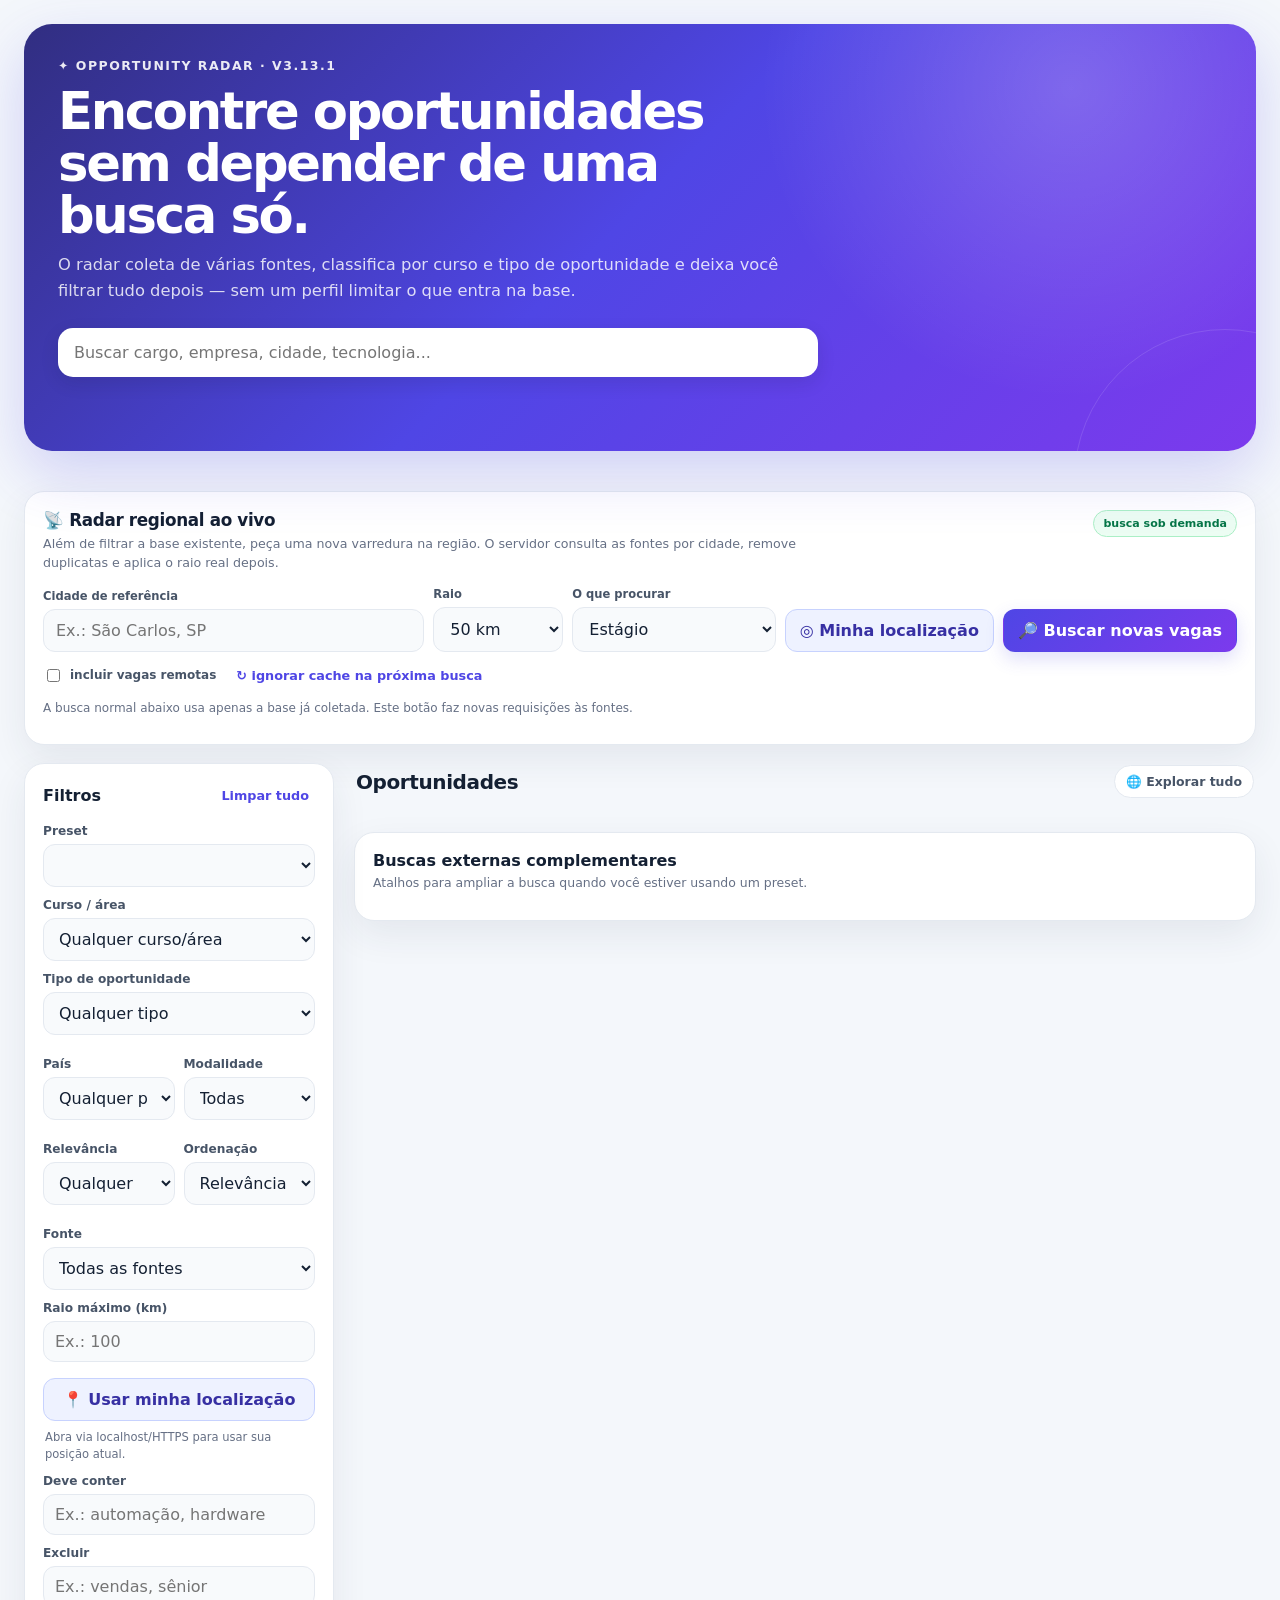
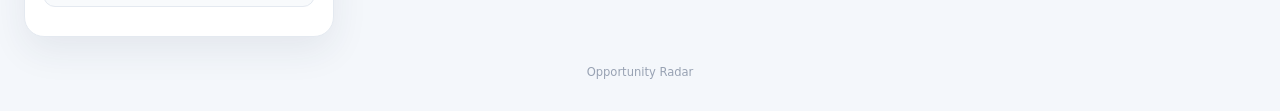
==== commit d9e4b3a2: "feat: expand radar with summer discovery and SuccessFactors ATS" ====
--- a/web/dashboard.html
+++ b/web/dashboard.html
@@ -61,7 +61,7 @@
 
 .live-search{margin-top:18px;background:var(--surface);border:1px solid var(--line);border-radius:var(--radius);padding:18px;box-shadow:var(--shadow)}
 .live-head{display:flex;justify-content:space-between;gap:16px;align-items:flex-start;margin-bottom:14px}.live-head h2{margin:0;font-size:1.05rem;letter-spacing:-.02em}.live-head p{margin:5px 0 0;color:var(--muted);font-size:.79rem;line-height:1.5;max-width:760px}.live-badge{white-space:nowrap;background:#ecfdf3;border:1px solid #abefc6;color:#067647;border-radius:999px;padding:6px 9px;font-size:.69rem;font-weight:850}
-.live-grid{display:grid;grid-template-columns:minmax(220px,1.5fr) 130px auto auto;gap:9px;align-items:end}.live-field{display:grid;gap:6px}.live-field label{font-size:.72rem;font-weight:800;color:#475467}.live-field input,.live-field select{width:100%;border:1px solid var(--line);background:var(--surface-2);color:var(--text);border-radius:12px;padding:11px 12px;outline:none}.live-field input:focus,.live-field select:focus{border-color:#a5b4fc;box-shadow:0 0 0 3px #eef2ff}.live-primary,.live-secondary{border-radius:12px;padding:11px 14px;font-weight:850;border:1px solid transparent;white-space:nowrap}.live-primary{background:linear-gradient(135deg,var(--primary),var(--primary-2));color:#fff;box-shadow:0 7px 18px rgba(79,70,229,.18)}.live-primary:disabled{opacity:.55;cursor:wait}.live-secondary{background:var(--primary-soft);border-color:#c7d2fe;color:#3730a3}.live-options{display:flex;gap:14px;align-items:center;flex-wrap:wrap;margin-top:10px}.check{display:inline-flex;gap:7px;align-items:center;font-size:.75rem;color:#475467;font-weight:700}.check input{accent-color:var(--primary)}.live-status{font-size:.75rem;color:var(--muted);line-height:1.55;margin:10px 0 0}.live-status strong{color:var(--text)}.live-status.error{color:#b42318}.live-cities{display:flex;gap:6px;flex-wrap:wrap;margin-top:9px}.city-chip{border-radius:999px;background:#f8fafc;border:1px solid var(--line);padding:4px 8px;font-size:.66rem;color:#667085}.dynamic-note{display:inline-flex;align-items:center;gap:5px;background:#fff7ed;border:1px solid #fed7aa;color:#c2410c;border-radius:999px;padding:4px 8px;font-size:.68rem;font-weight:800}
+.live-grid{display:grid;grid-template-columns:minmax(220px,1.5fr) 130px minmax(170px,.8fr) auto auto;gap:9px;align-items:end}.live-field{display:grid;gap:6px}.live-field label{font-size:.72rem;font-weight:800;color:#475467}.live-field input,.live-field select{width:100%;border:1px solid var(--line);background:var(--surface-2);color:var(--text);border-radius:12px;padding:11px 12px;outline:none}.live-field input:focus,.live-field select:focus{border-color:#a5b4fc;box-shadow:0 0 0 3px #eef2ff}.live-primary,.live-secondary{border-radius:12px;padding:11px 14px;font-weight:850;border:1px solid transparent;white-space:nowrap}.live-primary{background:linear-gradient(135deg,var(--primary),var(--primary-2));color:#fff;box-shadow:0 7px 18px rgba(79,70,229,.18)}.live-primary:disabled{opacity:.55;cursor:wait}.live-secondary{background:var(--primary-soft);border-color:#c7d2fe;color:#3730a3}.live-options{display:flex;gap:14px;align-items:center;flex-wrap:wrap;margin-top:10px}.check{display:inline-flex;gap:7px;align-items:center;font-size:.75rem;color:#475467;font-weight:700}.check input{accent-color:var(--primary)}.live-status{font-size:.75rem;color:var(--muted);line-height:1.55;margin:10px 0 0}.live-status strong{color:var(--text)}.live-status.error{color:#b42318}.live-cities{display:flex;gap:6px;flex-wrap:wrap;margin-top:9px}.city-chip{border-radius:999px;background:#f8fafc;border:1px solid var(--line);padding:4px 8px;font-size:.66rem;color:#667085}.dynamic-note{display:inline-flex;align-items:center;gap:5px;background:#fff7ed;border:1px solid #fed7aa;color:#c2410c;border-radius:999px;padding:4px 8px;font-size:.68rem;font-weight:800}
 .content{min-width:0}
 .result-bar{display:flex;gap:12px;justify-content:space-between;align-items:end;margin:2px 0 12px;padding:0 2px}.result-bar h2{margin:0;font-size:1.25rem;letter-spacing:-.02em}.result-bar p{margin:4px 0 0;color:var(--muted);font-size:.83rem}.mode-pill{display:inline-flex;align-items:center;gap:6px;border-radius:999px;background:var(--surface);border:1px solid var(--line);padding:8px 11px;font-size:.78rem;font-weight:800;color:#475467}
 .jobs{display:grid;gap:12px}
@@ -82,7 +82,7 @@
 <body>
 <div class="app">
   <header class="hero">
-    <div class="eyebrow">✦ Opportunity Radar · v3.5</div>
+    <div class="eyebrow">✦ Opportunity Radar · v3.13.1</div>
     <h1>Encontre oportunidades sem depender de uma busca só.</h1>
     <p>O radar coleta de várias fontes, classifica por curso e tipo de oportunidade e deixa você filtrar tudo depois — sem um perfil limitar o que entra na base.</p>
     <div class="hero-search">
@@ -117,6 +117,18 @@
           <option value="100">100 km</option>
           <option value="150">150 km</option>
           <option value="200">200 km</option>
+        </select>
+      </div>
+      <div class="live-field">
+        <label for="liveIntent">O que procurar</label>
+        <select id="liveIntent">
+          <option value="internship" selected>Estágio</option>
+          <option value="summer_internship">☀️ Estágio de Férias / Verão</option>
+          <option value="seasonal_job">☀️ Trabalho de Férias / Temporário</option>
+          <option value="trainee">Trainee</option>
+          <option value="apprentice">Jovem Aprendiz</option>
+          <option value="entry_level">Júnior / Entry Level</option>
+          <option value="">Todas de entrada</option>
         </select>
       </div>
       <button class="live-secondary" id="liveLocationBtn">◎ Minha localização</button>
@@ -259,7 +271,7 @@
 for(const s of [...new Set(DATA.jobs.map(j=>j.source))].sort())addOption($("source"),s,sourceLabel(s));
 
 function sourceLabel(s){
-  return ({gupy_global:"Gupy Global",gupy_api:"Gupy API",gupy_public:"Gupy",vagas_com:"Vagas.com",jobs99:"99jobs",ciee:"CIEE",lever:"Lever",ashby:"Ashby",greenhouse:"Greenhouse"})[s]||s;
+  return ({gupy_global:"Gupy Global",gupy_api:"Gupy API",gupy_public:"Gupy",vagas_com:"Vagas.com",jobs99:"99jobs",ciee:"CIEE",lever:"Lever",ashby:"Ashby",greenhouse:"Greenhouse",successfactors:"SAP SuccessFactors"})[s]||s;
 }
 function jobKey(j){return `${j.source}:${j.source_job_id}`}
 function profileById(id){return DATA.profiles.find(p=>p.id===id)}
@@ -492,6 +504,7 @@
     radius_km:radius,
     include_remote:$("liveRemote").checked,
     force_refresh:forceLiveRefresh,
+    intent:$("liveIntent").value||null,
   };
 
   btn.disabled=true;btn.textContent="Procurando…";
